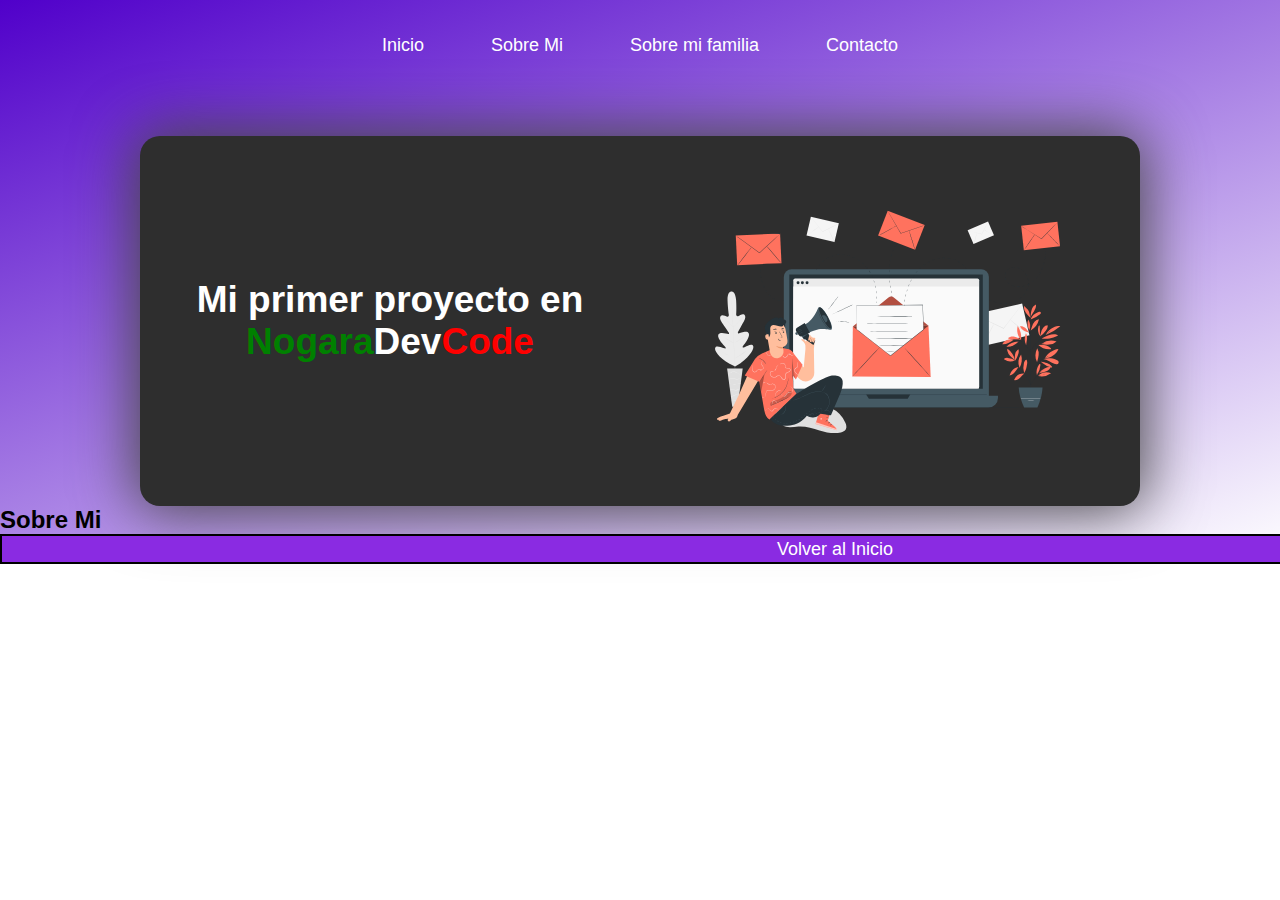
==== primerproyecto/index.html @ 63889fad "primer proyecto" ====
<!--CARTA DE PRESENTACION-->
<!DOCTYPE html>
<html lang="es">
<head>
    <meta charset="UTF-8">
    <meta http-equiv="X-UA-Compatible" content="IE=edge">
    <meta name="viewport" content="width=device-width, initial-scale=1.0">
    <title>Clase 1</title>
    <link rel="stylesheet" href="./css/style.css">
</head>
<body>
    <header>
        <nav>
            <ul>
                <a href="#"> <li class="li-pc-1">Inicio</li> </a>
                <a href="#historia"> <li class="li-pc-2">Sobre Mi</li> </a>
                <a href="#"> <li class="li-pc-3">Sobre mi familia</li> </a>
                <a href="#"> <li class="li-pc-4">Contacto</li> </a>            
            </ul>
        </nav>
    </header>
    <main>
        <div class="contenedor-cuadrado-1">
            <div class="main-div-1">
                <h1>Mi primer proyecto en <span class="span-main-1">Nogara</span><span class="span-main-2">Dev</span><span class="span-main-3">Code</span></h1>
            </div>
            <div class="main-div-2">
                <img src="./img/Email campaign-pana.svg" alt="imagen-main-principal">
            </div>
        </div>
    </main>
    <section id="historia">
        <div>
            <h2>Sobre Mi </h2>
        </div>
    </section>
    <section class="section-sub-footer">
        <div class="contenedor-sub-footer">
            <a href="index.html"><input type="submit" value="Volver al Inicio"></a>
        </div>
    </section>
</body>
</html>
---- primerproyecto/css/style.css ----
/* SELECTOR UNIVERSAL */
* {
    margin: 0;
    padding: 0; 
    font-family: Helvetica;
}
/* BODY */
body {
    background: linear-gradient(160deg, #5000ca, white);
    background-size: cover;
    background-repeat: no-repeat;
}
/* NAVEGACION */
header {
    margin-top: 35px;
    margin-bottom: 25px;
}
nav {
    overflow: hidden;
}
ul {
    display: flex;
    list-style-type: none;
    width: 650px;
    justify-content: space-evenly;
    margin: 0 auto;
}
a {
    text-decoration: none;
}
a:hover {
    text-decoration: underline;
    color: white;
}
.li-pc-1, .li-pc-2, .li-pc-3, .li-pc-4 {
    color: white;
    font-size: 18px;
}
/* MAIN */
main {
    display: flex;
    margin-top: 5em;
}
.contenedor-cuadrado-1 {
    width: 1000px;
    height: 370px;
    background-color: rgb(46, 46, 46);
    margin: 0 auto;
    border-radius: 20px;
    display: flex;
    box-shadow: 0 0 60px 5px rgb(71, 71, 71);
}
main h1 {
    color: white;
    font-size: 37px;
}
.main-div-1 {
    width: 50%;
    text-align: center;
    margin: auto 0;
}
main img {
    width: 400px;
}
.main-div-2 {
    width: 50%;
    text-align: center;
    margin: auto 0;
}
.span-main-1 {
    color: green;
}
.span-main-2 {
    color: white;
}
.span-main-3 {
    color: red;
}


/* SUB SECTION FOOTER */
.section-sub-footer {
    width: auto;
}
.contenedor-sub-footer {
    text-align: center;
}
.section-sub-footer input {
    width: 1670px;
    height: 30px;
    font-size: 18px;
    background-color: blueviolet;
    color: white;
    border: black 2px solid;
}







@media only screen and (max-width: 415px) {
    /* MAIN */
    .contenedor-cuadrado-1 {
        width: 350px;
        height: 280px;
        display: block;
    }
    .main-div-1 h1 {
        font-size: 23px;
    }
    .main-div-1 {
        margin: auto;
    }
    .main-div-2 img {
        width: 250px;
    }
    .main-div-2 {
        margin: 20px auto;
    }


    /* SUB SECTION FOOTER */
    .contenedor-sub-footer input {
        width: 374px;
    }
}
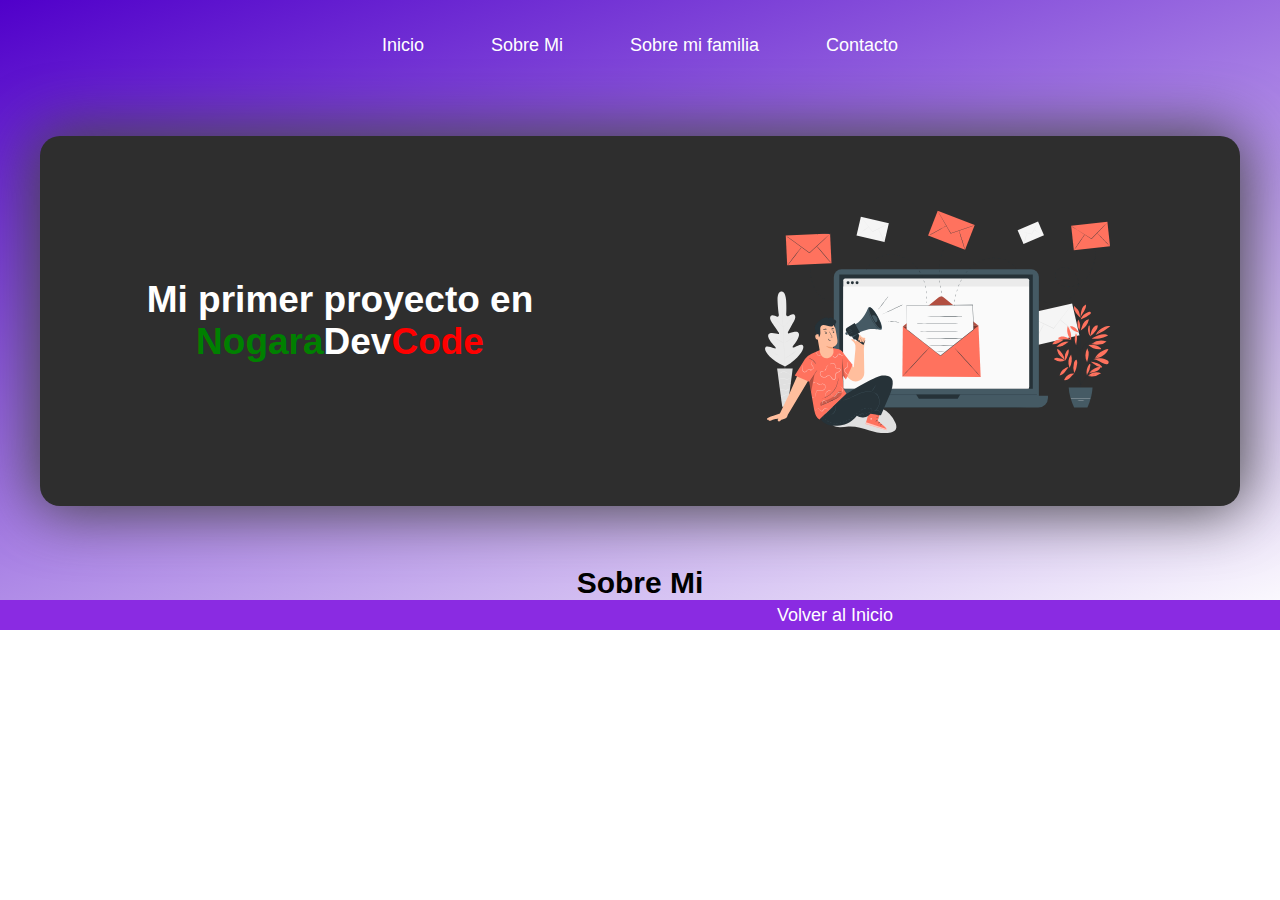
==== commit 656e36b5: "segundo avance subido" ====
--- a/primerproyecto/index.html
+++ b/primerproyecto/index.html
@@ -19,6 +19,7 @@
             </ul>
         </nav>
     </header>
+    <div class="circulo-1"> </div>
     <main>
         <div class="contenedor-cuadrado-1">
             <div class="main-div-1">
@@ -29,9 +30,9 @@
             </div>
         </div>
     </main>
-    <section id="historia">
-        <div>
-            <h2>Sobre Mi </h2>
+    <section>
+        <div class="section-1-div-1">
+            <h2> Sobre Mi </h2>
         </div>
     </section>
     <section class="section-sub-footer">
--- a/primerproyecto/css/style.css
+++ b/primerproyecto/css/style.css
@@ -42,7 +42,7 @@
     margin-top: 5em;
 }
 .contenedor-cuadrado-1 {
-    width: 1000px;
+    width: 1200px;
     height: 370px;
     background-color: rgb(46, 46, 46);
     margin: 0 auto;
@@ -76,7 +76,12 @@
 .span-main-3 {
     color: red;
 }
-
+/* PRIMER SECTION */
+.section-1-div-1 h2 {
+    margin-top: 2em;
+    text-align: center;
+    font-size: 30px;
+}
 
 /* SUB SECTION FOOTER */
 .section-sub-footer {
@@ -91,7 +96,7 @@
     font-size: 18px;
     background-color: blueviolet;
     color: white;
-    border: black 2px solid;
+    border: none;
 }
 
 
@@ -99,9 +104,16 @@
 
 
 
-
 @media only screen and (max-width: 415px) {
+    /* NAVEGACION */
+    ul {
+        width: 375px;
+        justify-content: space-evenly;
+    }
     /* MAIN */
+    main {
+        margin-top: 3em;
+    }
     .contenedor-cuadrado-1 {
         width: 350px;
         height: 280px;
@@ -117,7 +129,7 @@
         width: 250px;
     }
     .main-div-2 {
-        margin: 20px auto;
+        margin-left: 50px;
     }
 
 
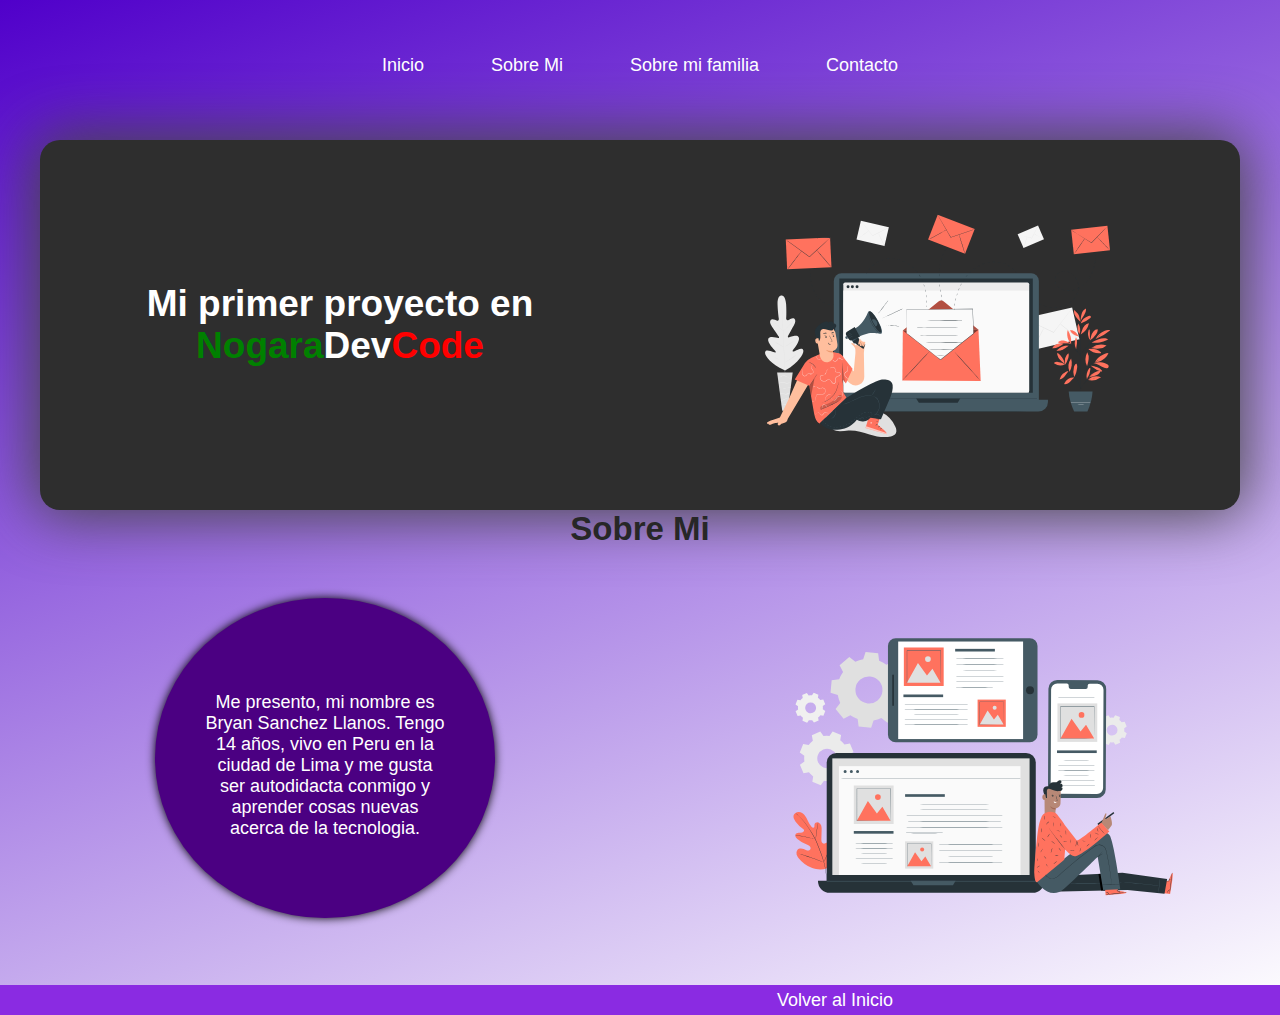
==== commit 02c5fe3e: "tercer cambio" ====
--- a/primerproyecto/index.html
+++ b/primerproyecto/index.html
@@ -6,6 +6,7 @@
     <meta http-equiv="X-UA-Compatible" content="IE=edge">
     <meta name="viewport" content="width=device-width, initial-scale=1.0">
     <title>Clase 1</title>
+    <link rel="stylesheet" href="https://use.fontawesome.com/releases/v5.15.4/css/all.css" integrity="sha384-DyZ88mC6Up2uqS4h/KRgHuoeGwBcD4Ng9SiP4dIRy0EXTlnuz47vAwmeGwVChigm" crossorigin="anonymous">
     <link rel="stylesheet" href="./css/style.css">
 </head>
 <body>
@@ -15,11 +16,10 @@
                 <a href="#"> <li class="li-pc-1">Inicio</li> </a>
                 <a href="#historia"> <li class="li-pc-2">Sobre Mi</li> </a>
                 <a href="#"> <li class="li-pc-3">Sobre mi familia</li> </a>
-                <a href="#"> <li class="li-pc-4">Contacto</li> </a>            
+                <a href="contacto.html"> <li class="li-pc-4">Contacto</li> </a>            
             </ul>
         </nav>
     </header>
-    <div class="circulo-1"> </div>
     <main>
         <div class="contenedor-cuadrado-1">
             <div class="main-div-1">
@@ -32,7 +32,23 @@
     </main>
     <section>
         <div class="section-1-div-1">
-            <h2> Sobre Mi </h2>
+            <i class="fas fa-angle-down"></i>
+        </div>
+        <div class="section-1-div-2">
+            <h2 id="historia"> Sobre Mi </h2>
+        </div>
+        <div class="contenedor-circulo-1">
+            <div class="hijo-circulo-1">
+                <div class="section-circulo-1">
+                    <p> Me presento, mi nombre es Bryan Sanchez Llanos. 
+                        Tengo 14 años, vivo en Peru en la ciudad de Lima
+                        y me gusta ser autodidacta conmigo y aprender 
+                        cosas nuevas acerca de la tecnologia. </p>
+                </div>
+            </div>
+            <div class="section-circulo-1-2">
+                <img src="./img/Devices-pana.svg" alt="SVG de presentacion del autor">
+            </div>
         </div>
     </section>
     <section class="section-sub-footer">
--- a/primerproyecto/css/style.css
+++ b/primerproyecto/css/style.css
@@ -12,7 +12,7 @@
 }
 /* NAVEGACION */
 header {
-    margin-top: 35px;
+    margin-top: 55px;
     margin-bottom: 25px;
 }
 nav {
@@ -39,7 +39,7 @@
 /* MAIN */
 main {
     display: flex;
-    margin-top: 5em;
+    margin-top: 4em;
 }
 .contenedor-cuadrado-1 {
     width: 1200px;
@@ -77,11 +77,58 @@
     color: red;
 }
 /* PRIMER SECTION */
-.section-1-div-1 h2 {
-    margin-top: 2em;
-    text-align: center;
-    font-size: 30px;
-}
+.section-1-div-1 {
+    text-align: center;
+}
+.section-1-div-1 i {
+    margin-top: 10px;
+    color:rgb(46, 46, 46);
+    font-size: 7em;
+}
+.section-1-div-2 h2 {
+    text-align: center;
+    font-size: 33px;
+    color: rgb(39, 39, 39);
+}
+.hijo-circulo-1 {
+    width: 50%;
+    display: flex;
+    justify-content: center;
+}
+.section-circulo-1 {
+    width: 340px;
+    height: 320px;
+    -moz-border-radius: 50%;
+    -webkit-border-radius: 50%;
+    border-radius: 50%;
+    background: indigo;
+    box-shadow: 0 0 10px 0px black;
+}
+.section-circulo-1 p {
+    padding-top: 5.2em;
+    margin-left: 50px;
+    margin-right: 50px;
+    text-align: center;
+    color: white;
+    font-size: 18px;
+}
+.section-circulo-1-2 {
+    width: 50%;
+    text-align: center;
+}
+.section-circulo-1-2 img {
+    width: 500px;
+}
+.contenedor-circulo-1 {
+    display: flex;
+    margin: 50px auto;
+    width: 1300px;
+}
+
+
+
+
+
 
 /* SUB SECTION FOOTER */
 .section-sub-footer {
@@ -110,6 +157,9 @@
         width: 375px;
         justify-content: space-evenly;
     }
+    .li-pc-1, .li-pc-2, .li-pc-3, .li-pc-4 {
+        font-size: 15px;
+    }
     /* MAIN */
     main {
         margin-top: 3em;
@@ -123,7 +173,9 @@
         font-size: 23px;
     }
     .main-div-1 {
-        margin: auto;
+        margin-left: auto;
+        margin-right: auto;
+        margin-top: 20px;
     }
     .main-div-2 img {
         width: 250px;
@@ -131,6 +183,40 @@
     .main-div-2 {
         margin-left: 50px;
     }
+    /* PRIMER SECTION */
+    .section-1-div-1 i {
+        font-size: 4em;
+    }
+    .section-circulo-1 {
+        width: 400px;
+        height: 180px;
+    }
+    .section-circulo-1 p {
+        font-size: 11px;
+        padding-top: 4em;
+        margin-left: 30px;
+        margin-right: 30px;
+    }
+    .contenedor-circulo-1 {
+        width: 370px;
+        display: block;
+        margin-top: 30px;
+    }
+    .hijo-circulo-1 {
+        margin: 0 auto;
+    }
+    .section-circulo-1-2 img {
+        width: 250px;
+    }
+    .section-circulo-1-2 {
+        width: 370px;
+        text-align: center;
+        margin-top: 20px;
+    }
+
+
+
+
 
 
     /* SUB SECTION FOOTER */
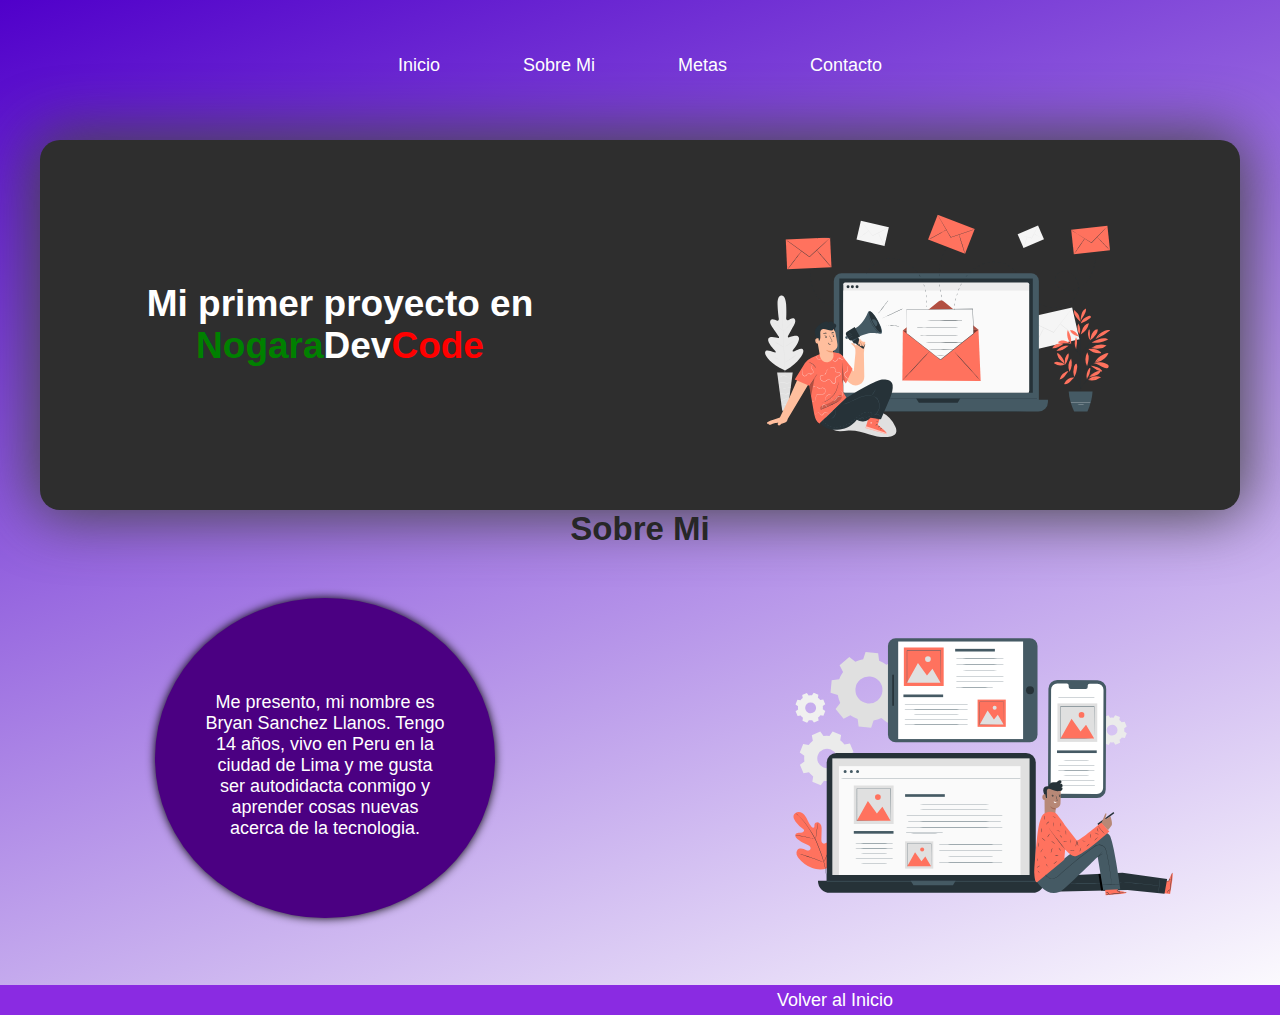
==== commit 50ce0af4: "cuarto cambio" ====
--- a/primerproyecto/index.html
+++ b/primerproyecto/index.html
@@ -15,7 +15,7 @@
             <ul>
                 <a href="#"> <li class="li-pc-1">Inicio</li> </a>
                 <a href="#historia"> <li class="li-pc-2">Sobre Mi</li> </a>
-                <a href="#"> <li class="li-pc-3">Sobre mi familia</li> </a>
+                <a href="#"> <li class="li-pc-3">Metas</li> </a>
                 <a href="contacto.html"> <li class="li-pc-4">Contacto</li> </a>            
             </ul>
         </nav>
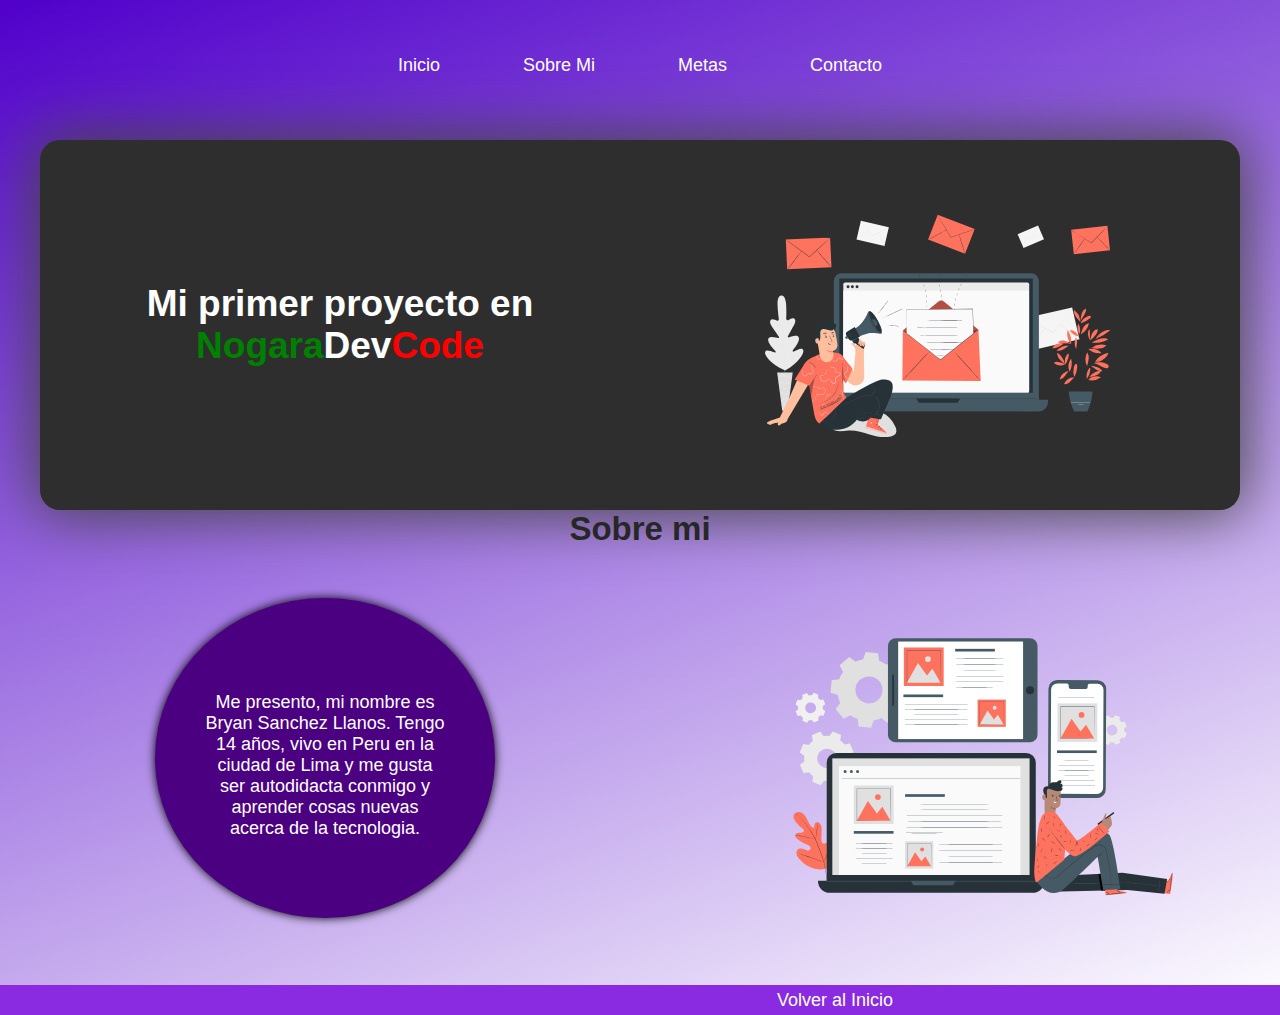
==== commit 886521a0: "quinto cambio" ====
--- a/primerproyecto/index.html
+++ b/primerproyecto/index.html
@@ -35,7 +35,7 @@
             <i class="fas fa-angle-down"></i>
         </div>
         <div class="section-1-div-2">
-            <h2 id="historia"> Sobre Mi </h2>
+            <h2 id="historia"> Sobre mi </h2>
         </div>
         <div class="contenedor-circulo-1">
             <div class="hijo-circulo-1">
